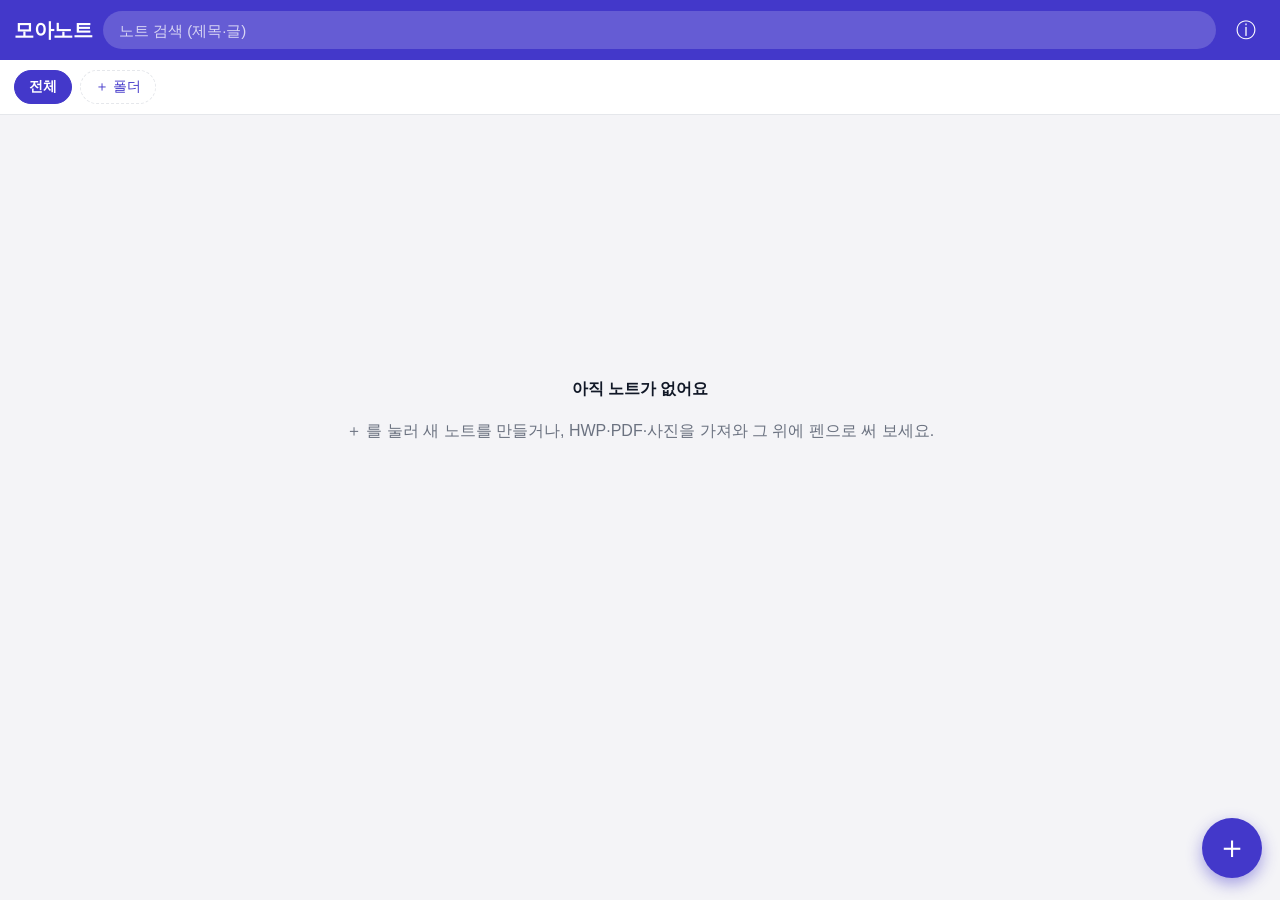
==== app/src/main/assets/www/index.html @ 16996567 "모아노트 1단계: 손글씨 노트 + HWP·PDF·사진 가져와 필기 + PDF 보내기 - 노트: 무지·줄·모눈·점 종이, 쪽 추가·지우기, 제목, 자동 저장(IndexedDB, 앱 " ====
<!doctype html>
<html lang="ko">
<head>
<meta charset="utf-8">
<meta name="viewport" content="width=device-width, initial-scale=1, maximum-scale=1, user-scalable=no, viewport-fit=cover">
<title>모아노트</title>
<link rel="stylesheet" href="app.css">
</head>
<body data-screen="home">

<!-- ===== 첫 화면: 노트 목록 ===== -->
<section id="home">
  <header class="bar">
    <h1>모아노트</h1>
    <div class="searchBox"><input id="search" type="search" placeholder="노트 검색 (제목·글)" aria-label="노트 검색"></div>
    <button id="infoBtn" class="ib" aria-label="앱 정보">ⓘ</button>
  </header>
  <nav id="folders" aria-label="폴더"></nav>
  <main id="grid" aria-live="polite"></main>
  <div id="emptyHome" hidden>
    <p><strong>아직 노트가 없어요</strong></p>
    <p class="muted">＋ 를 눌러 새 노트를 만들거나, HWP·PDF·사진을 가져와 그 위에 펜으로 써 보세요.</p>
  </div>
  <button id="fab" aria-label="새 노트">＋</button>
</section>

<!-- ===== 노트 편집 ===== -->
<section id="editor" hidden>
  <header class="bar ebar">
    <button id="back" class="ib" aria-label="목록으로">←</button>
    <input id="noteTitle" aria-label="노트 제목" maxlength="80">
    <button id="undo" class="ib" aria-label="되돌리기" disabled>↶</button>
    <button id="redo" class="ib" aria-label="다시 하기" disabled>↷</button>
    <button id="noteMenuBtn" class="ib" aria-label="노트 메뉴">⋮</button>
  </header>
  <nav id="tools" aria-label="도구">
    <button data-tool="pen" class="on"><svg viewBox="0 0 24 24"><path d="M3 21l4-1L19 8l-3-3L4 17z"/></svg><span>펜</span></button>
    <button data-tool="hl"><svg viewBox="0 0 24 24"><path d="M9 15l-4 4h6l1-1"/><path d="M8 14l7-9 4 4-9 7z"/></svg><span>형광펜</span></button>
    <button data-tool="eraser"><svg viewBox="0 0 24 24"><path d="M7 21h10"/><path d="M5 15l8-8 6 6-6 6H9z"/></svg><span>지우개</span></button>
    <button data-tool="text"><svg viewBox="0 0 24 24"><path d="M5 6V4h14v2"/><path d="M12 4v16"/><path d="M9 20h6"/></svg><span>글자</span></button>
    <button data-tool="scroll"><svg viewBox="0 0 24 24"><path d="M12 3v18"/><path d="M8 7l4-4 4 4"/><path d="M8 17l4 4 4-4"/></svg><span>넘기기</span></button>
    <span class="tsep"></span>
    <button id="penOnly" class="toggle" aria-pressed="false"><svg viewBox="0 0 24 24"><path d="M14 4l6 6-10 10H4v-6z"/><path d="M4 20l16-16" opacity=".35"/></svg><span>S펜만</span></button>
  </nav>
  <div id="penBar"></div>
  <main id="pages"></main>
</section>

<!-- 새로 만들기 -->
<div id="newSheet" class="sheet" hidden>
  <div class="box">
    <div class="title">새 노트</div>
    <div class="tpls">
      <button data-tpl="blank"><i class="tp blank"></i>무지</button>
      <button data-tpl="lined"><i class="tp lined"></i>줄 노트</button>
      <button data-tpl="grid"><i class="tp grid"></i>모눈</button>
      <button data-tpl="dots"><i class="tp dots"></i>점</button>
    </div>
    <div class="title sub">문서 가져오기</div>
    <button data-c="import" class="wide main">HWP · PDF · 사진 가져오기</button>
    <p class="muted small">가져온 문서의 쪽마다 노트 한 장이 되고, 그 위에 펜으로 쓸 수 있어요.</p>
    <button data-c="cancel" class="wide ghost">닫기</button>
  </div>
</div>

<!-- 노트 메뉴 (편집 화면 ⋮, 목록에서 길게 누르기) -->
<div id="noteMenu" class="sheet" hidden>
  <div class="box">
    <div class="title" id="noteMenuTitle">노트</div>
    <button data-c="share" class="wide main">PDF 로 보내기 (카톡·메일·삼성 노트…)</button>
    <button data-c="savePdf" class="wide">PDF 로 저장</button>
    <button data-c="addPage" class="wide editorOnly">빈 쪽 추가</button>
    <button data-c="delPage" class="wide editorOnly">지금 보는 쪽 지우기</button>
    <button data-c="move" class="wide">폴더 옮기기</button>
    <button data-c="rename" class="wide homeOnly">이름 바꾸기</button>
    <button data-c="delete" class="wide danger">노트 지우기</button>
    <button data-c="cancel" class="wide ghost">닫기</button>
  </div>
</div>

<!-- 글자 입력 / 이름 묻기 / 폴더 고르기 -->
<div id="askSheet" class="sheet" hidden>
  <div class="box">
    <div class="title" id="askTitle"></div>
    <input id="askInput" maxlength="80">
    <div id="askList"></div>
    <div class="row">
      <button data-c="cancel" class="ghost">취소</button>
      <button data-c="ok" class="main">확인</button>
    </div>
  </div>
</div>

<!-- 앱 정보·오픈소스 라이선스 -->
<div id="infoSheet" class="sheet" hidden>
  <div class="box">
    <div class="title">모아노트</div>
    <p class="small">손글씨 노트에 HWP·PDF·사진을 가져와 펜으로 쓰는 앱. 광고 없음 · 인터넷 권한 없음 · 노트는 이 휴대폰 안에만 저장돼요.</p>
    <p class="small muted">본 제품은 한글과컴퓨터의 한/글 문서 파일(.hwp) 공개 문서를 참고하여 개발하였습니다.</p>
    <button class="wide" data-doc="engine/LICENSE">HWP 엔진 rhwp (MIT)</button>
    <button class="wide" data-doc="engine/notices/THIRD_PARTY_LICENSES.md">rhwp 오픈소스 라이선스</button>
    <button class="wide" data-doc="pdfjs/LICENSE">PDF 엔진 pdf.js (Apache-2.0)</button>
    <pre id="docText" hidden></pre>
    <button data-c="cancel" class="wide ghost">닫기</button>
  </div>
</div>

<div id="toast" role="status" aria-live="polite"></div>
<div id="busy" hidden><div class="spin"></div><span id="busyText">잠시만요…</span></div>
<input type="file" id="fileInput" accept=".hwp,.hwpx,.pdf,image/*,application/pdf" multiple hidden>

<script type="module" src="app.js"></script>
</body>
</html>
---- app/src/main/assets/www/app.css ----
:root {
  --brand: #4338ca; --brand-2: #6366f1; --brand-soft: #eef2ff;
  --bg: #f4f4f7; --card: #ffffff; --fg: #111827; --muted: #6b7280; --line: #e5e7eb;
}
@media (prefers-color-scheme: dark) {
  :root { --bg: #0f1117; --card: #1a1d27; --fg: #e5e7eb; --muted: #9ca3af; --line: #2b2f3a; --brand-soft: #262a4a; }
}
* { box-sizing: border-box; }
html, body { margin: 0; height: 100%; background: var(--bg); color: var(--fg);
  font-family: -apple-system, "Noto Sans KR", "Apple SD Gothic Neo", sans-serif; -webkit-tap-highlight-color: transparent; }
body { overflow: hidden; }
section { position: fixed; inset: 0; display: flex; flex-direction: column; }
[hidden] { display: none !important; }
button { font: inherit; color: inherit; }
.muted { color: var(--muted); }
.small { font-size: 12.5px; line-height: 1.5; margin: 2px 0 6px; }

/* 위쪽 줄 */
.bar { flex: none; display: flex; align-items: center; gap: 10px; padding: 10px 14px; padding-top: max(10px, env(safe-area-inset-top));
  background: var(--brand); color: #fff; }
.bar h1 { margin: 0; font-size: 20px; letter-spacing: -0.3px; flex: none; }
.searchBox { flex: 1; min-width: 0; }
#search { width: 100%; height: 38px; border: 0; border-radius: 19px; padding: 0 16px; font-size: 15px; background: rgba(255,255,255,.18); color: #fff; outline: none; }
#search::placeholder { color: rgba(255,255,255,.75); }
.ib { flex: none; width: 40px; height: 40px; border: 0; border-radius: 10px; background: transparent; color: #fff; font-size: 20px; }
.ib:active { background: rgba(255,255,255,.2); }
.ib:disabled { opacity: .35; }

/* 폴더 */
#folders { flex: none; display: flex; gap: 8px; padding: 10px 14px; overflow-x: auto; scrollbar-width: none; background: var(--card); border-bottom: 1px solid var(--line); }
#folders::-webkit-scrollbar { display: none; }
.chip { flex: none; height: 34px; padding: 0 14px; border-radius: 17px; border: 1px solid var(--line); background: var(--card); font-size: 14px; white-space: nowrap; }
.chip.on { background: var(--brand); border-color: var(--brand); color: #fff; font-weight: 700; }
.chip.add { color: var(--brand); border-style: dashed; }

/* 노트 목록 */
#grid { flex: 1; overflow: auto; padding: 14px 12px 110px; display: grid; grid-template-columns: repeat(auto-fill, minmax(128px, 1fr)); gap: 12px; align-content: start; }
.card { display: flex; flex-direction: column; gap: 6px; padding: 0; border: 0; background: transparent; text-align: left; }
.thumb { aspect-ratio: 3 / 4; width: 100%; border-radius: 10px; background: #fff center / cover no-repeat; box-shadow: 0 1px 3px rgba(0,0,0,.18); position: relative; overflow: hidden; }
.thumb .kind { position: absolute; left: 6px; bottom: 6px; font-size: 10px; font-weight: 800; padding: 2px 6px; border-radius: 5px; background: var(--brand); color: #fff; }
.card .name { font-size: 14px; font-weight: 600; white-space: nowrap; overflow: hidden; text-overflow: ellipsis; }
.card .date { font-size: 11.5px; color: var(--muted); }
#emptyHome { position: absolute; top: 40%; left: 0; right: 0; text-align: center; padding: 0 30px; word-break: keep-all; line-height: 1.6; }
#fab { position: absolute; right: 18px; bottom: calc(22px + env(safe-area-inset-bottom)); width: 60px; height: 60px; border-radius: 30px; border: 0;
  background: var(--brand); color: #fff; font-size: 32px; box-shadow: 0 6px 16px rgba(67,56,202,.45); }

/* 편집: 제목·도구 */
.ebar { gap: 4px; padding-left: 6px; padding-right: 6px; }
#noteTitle { flex: 1; min-width: 0; height: 38px; border: 0; border-radius: 8px; padding: 0 10px; font-size: 16px; font-weight: 600; background: transparent; color: #fff; outline: none; }
#noteTitle:focus { background: rgba(255,255,255,.15); }
#tools { flex: none; display: flex; gap: 2px; padding: 4px 6px; background: var(--card); border-bottom: 1px solid var(--line); overflow-x: auto; scrollbar-width: none; }
#tools::-webkit-scrollbar { display: none; }
#tools button { flex: none; display: flex; flex-direction: column; align-items: center; gap: 2px; min-width: 56px; padding: 5px 6px; border: 0; border-radius: 10px; background: transparent; color: var(--muted); font-size: 11.5px; }
#tools svg { width: 22px; height: 22px; fill: none; stroke: currentColor; stroke-width: 1.8; stroke-linecap: round; stroke-linejoin: round; }
#tools button.on, #tools button[aria-pressed="true"] { background: var(--brand-soft); color: var(--brand); font-weight: 700; }
.tsep { flex: none; width: 1px; margin: 6px 4px; background: var(--line); }
#penBar { flex: none; display: flex; align-items: center; gap: 8px; padding: 6px 12px; background: var(--card); border-bottom: 1px solid var(--line); overflow-x: auto; scrollbar-width: none; }
#penBar:empty { display: none; }
#penBar .pc { flex: none; width: 30px; height: 30px; border-radius: 50%; border: 3px solid transparent; background: var(--c); box-shadow: inset 0 0 0 1px rgba(0,0,0,.15); }
#penBar .pc.on { border-color: #fff; box-shadow: 0 0 0 2px var(--brand); }
#penBar .pw { flex: none; width: 38px; height: 30px; border-radius: 8px; border: 0; background: var(--bg); display: flex; align-items: center; justify-content: center; }
#penBar .pw i { display: block; width: 20px; border-radius: 3px; background: var(--fg); }
#penBar .pw.on { background: var(--brand-soft); outline: 2px solid var(--brand); }
#penBar .vsep { flex: none; width: 1px; height: 22px; background: var(--line); }
#penBar .hint { font-size: 12.5px; color: var(--muted); white-space: nowrap; }

/* 쪽 */
#pages { flex: 1; overflow: auto; -webkit-overflow-scrolling: touch; padding: 14px 0 40vh; display: flex; flex-direction: column; align-items: center; gap: 14px; }
.page { position: relative; flex: none; background: #fff; box-shadow: 0 1px 4px rgba(0,0,0,.25); }
.page canvas { position: absolute; inset: 0; width: 100%; height: 100%; }
.page canvas.ink { touch-action: none; }
body.penOnly .page canvas.ink, body[data-tool="scroll"] .page canvas.ink { touch-action: pan-x pan-y; }
.page .pno { position: absolute; right: 4px; bottom: -18px; font-size: 11px; color: var(--muted); }
.addPage { flex: none; padding: 12px 22px; border: 1.5px dashed var(--line); border-radius: 12px; background: transparent; color: var(--muted); font-size: 14px; }
/* 글자 상자 */
.tbox { position: absolute; min-width: 40px; min-height: 1.4em; padding: 2px 4px; outline: none; white-space: pre-wrap; word-break: break-word; line-height: 1.35;
  color: #111827; font-family: "Noto Sans KR", sans-serif; z-index: 3; }
.tbox:focus { outline: 1.5px dashed var(--brand-2); background: rgba(238,242,255,.6); }
body:not([data-tool="text"]) .tbox { pointer-events: none; }

/* 아래에서 올라오는 창 */
.sheet { position: fixed; inset: 0; background: rgba(0,0,0,.38); display: flex; align-items: flex-end; justify-content: center; z-index: 20; }
.sheet .box { width: 100%; max-width: 520px; max-height: 88vh; overflow: auto; background: var(--card); color: var(--fg); border-radius: 18px 18px 0 0;
  padding: 16px 16px calc(16px + env(safe-area-inset-bottom)); display: flex; flex-direction: column; gap: 8px; }
.sheet .title { font-weight: 800; font-size: 17px; margin-bottom: 2px; }
.sheet .title.sub { font-size: 14px; margin-top: 8px; color: var(--muted); }
.sheet button.wide, .sheet .row button { height: 48px; border-radius: 12px; border: 0; background: var(--bg); font-size: 15.5px; }
.sheet button.main { background: var(--brand); color: #fff; font-weight: 700; }
.sheet button.ghost { background: transparent; color: var(--muted); }
.sheet button.danger { color: #dc2626; }
.sheet .row { display: flex; gap: 8px; }
.sheet .row button { flex: 1; }
body[data-screen="home"] .editorOnly, body[data-screen="editor"] .homeOnly { display: none; }
.tpls { display: grid; grid-template-columns: repeat(4, 1fr); gap: 10px; }
.tpls button { display: flex; flex-direction: column; align-items: center; gap: 6px; border: 0; background: transparent; font-size: 13px; }
.tp { display: block; width: 100%; aspect-ratio: 3 / 4; border-radius: 8px; background-color: #fff; box-shadow: 0 1px 3px rgba(0,0,0,.25); }
.tp.lined { background-image: repeating-linear-gradient(#fff 0 9px, #c7d2fe 9px 10px); }
.tp.grid { background-image: linear-gradient(#e0e7ff 1px, transparent 1px), linear-gradient(90deg, #e0e7ff 1px, transparent 1px); background-size: 8px 8px; }
.tp.dots { background-image: radial-gradient(#a5b4fc 1px, transparent 1.2px); background-size: 8px 8px; }
#askInput { height: 46px; border-radius: 10px; border: 1px solid var(--line); padding: 0 12px; font-size: 16px; background: var(--bg); color: var(--fg); }
#askList { display: flex; flex-direction: column; gap: 6px; }
#askList button { height: 44px; border-radius: 10px; border: 1px solid var(--line); background: var(--card); text-align: left; padding: 0 14px; }
#askList button.on { border-color: var(--brand); color: var(--brand); font-weight: 700; }

#toast { position: fixed; left: 50%; bottom: calc(96px + env(safe-area-inset-bottom)); transform: translateX(-50%); max-width: 90vw;
  background: rgba(17,24,39,.92); color: #fff; padding: 10px 16px; border-radius: 10px; font-size: 14px; opacity: 0; transition: opacity .2s; pointer-events: none; word-break: keep-all; z-index: 40; }
#toast.show { opacity: 1; }
#busy { position: fixed; inset: 0; background: rgba(0,0,0,.35); display: flex; align-items: center; justify-content: center; gap: 10px; color: #fff; z-index: 50; }
.spin { width: 26px; height: 26px; border: 3px solid rgba(255,255,255,.4); border-top-color: #fff; border-radius: 50%; animation: spin 1s linear infinite; }
@keyframes spin { to { transform: rotate(360deg); } }
#docText { max-height: 45vh; overflow: auto; white-space: pre-wrap; word-break: break-word; font-size: 11.5px; background: var(--bg); padding: 10px; border-radius: 8px; margin: 0; }
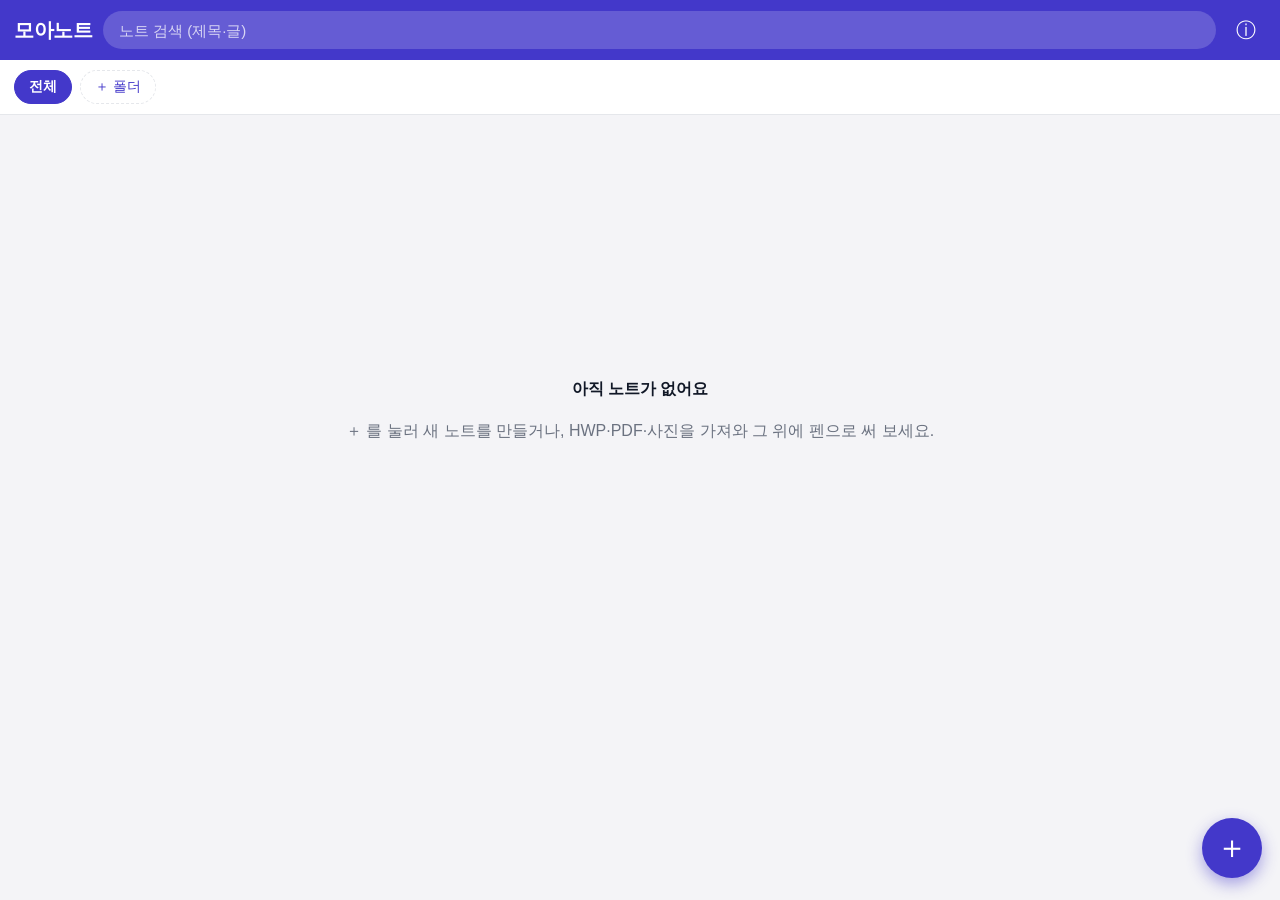
==== commit e289266d: "HWP 원본 글자 고치기: 앱 안 HWP 편집기로 고치고 쪽 그림 갱신(필기 유지), HWP 로 저장 Co-Authored-By: Claude Opus 5.5 <noreply@an" ====
--- a/app/src/main/assets/www/index.html
+++ b/app/src/main/assets/www/index.html
@@ -67,7 +67,9 @@
 <div id="noteMenu" class="sheet" hidden>
   <div class="box">
     <div class="title" id="noteMenuTitle">노트</div>
-    <button data-c="share" class="wide main">PDF 로 보내기 (카톡·메일·삼성 노트…)</button>
+    <button data-c="editHwp" class="wide main hwpOnly">원본 글자 고치기 (HWP 편집)</button>
+    <button data-c="saveHwp" class="wide hwpOnly">HWP 로 저장 (고친 원본)</button>
+    <button data-c="share" class="wide">PDF 로 보내기 (카톡·메일·삼성 노트…)</button>
     <button data-c="savePdf" class="wide">PDF 로 저장</button>
     <button data-c="addPage" class="wide editorOnly">빈 쪽 추가</button>
     <button data-c="delPage" class="wide editorOnly">지금 보는 쪽 지우기</button>
--- a/app/src/main/assets/www/app.css
+++ b/app/src/main/assets/www/app.css
@@ -65,7 +65,8 @@
 #penBar .hint { font-size: 12.5px; color: var(--muted); white-space: nowrap; }
 
 /* 쪽 */
-#pages { flex: 1; overflow: auto; -webkit-overflow-scrolling: touch; padding: 14px 0 40vh; display: flex; flex-direction: column; align-items: center; gap: 14px; }
+/* safe center: 확대해서 화면보다 넓어져도 왼쪽이 잘리지 않고 스크롤됨 */
+#pages { flex: 1; overflow: auto; -webkit-overflow-scrolling: touch; padding: 14px 10px 40vh; display: flex; flex-direction: column; align-items: safe center; gap: 14px; }
 .page { position: relative; flex: none; background: #fff; box-shadow: 0 1px 4px rgba(0,0,0,.25); }
 .page canvas { position: absolute; inset: 0; width: 100%; height: 100%; }
 .page canvas.ink { touch-action: none; }
@@ -109,3 +110,6 @@
 .spin { width: 26px; height: 26px; border: 3px solid rgba(255,255,255,.4); border-top-color: #fff; border-radius: 50%; animation: spin 1s linear infinite; }
 @keyframes spin { to { transform: rotate(360deg); } }
 #docText { max-height: 45vh; overflow: auto; white-space: pre-wrap; word-break: break-word; font-size: 11.5px; background: var(--bg); padding: 10px; border-radius: 8px; margin: 0; }
+
+/* HWP 원본 글자 고치기: HWP 편집기를 화면 전체에 띄움 */
+#hwpFrame { position: fixed; inset: 0; width: 100%; height: 100%; border: 0; background: var(--bg); z-index: 30; }
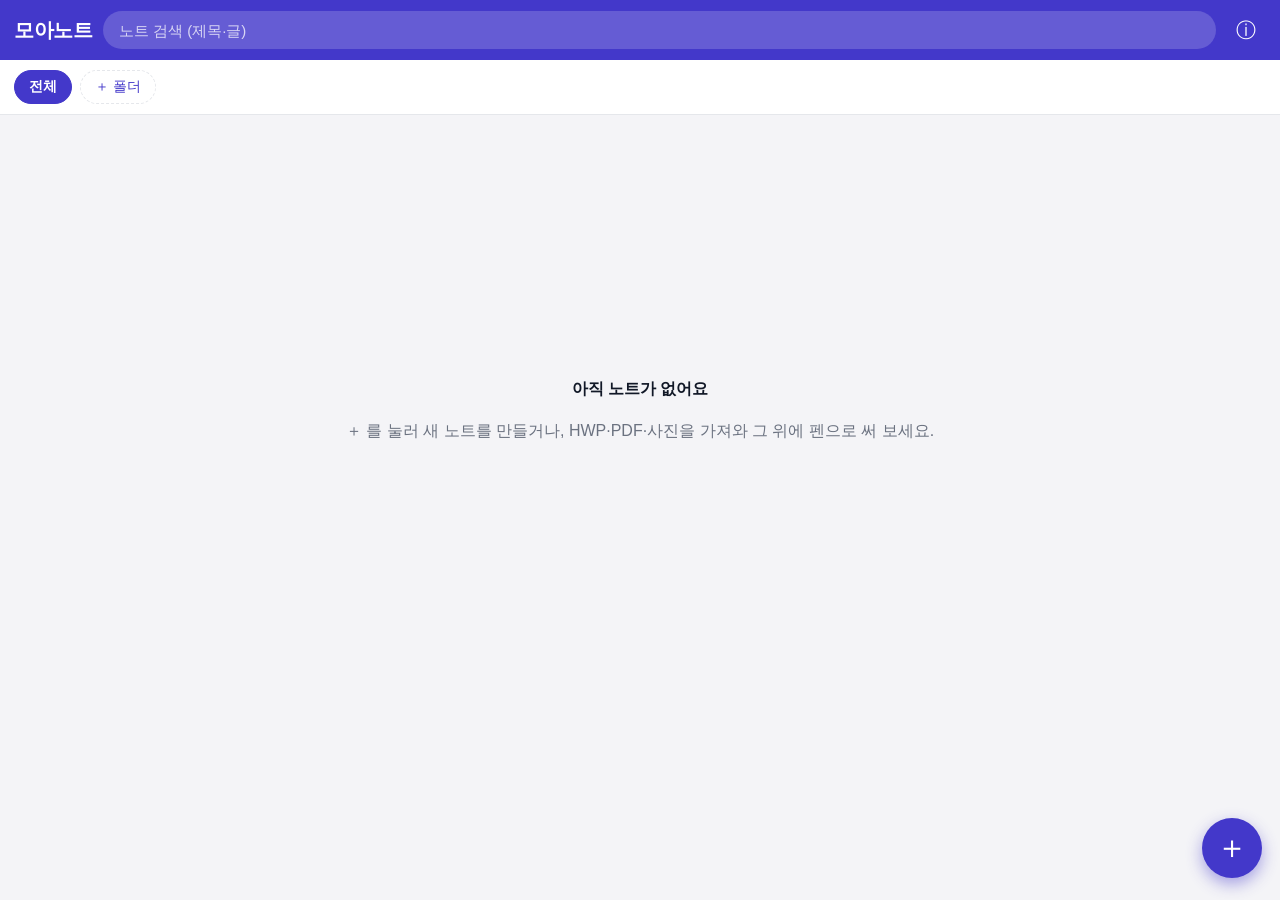
==== commit c306d21c: "HWP 노트 도구 줄에 "HWP 고치기" 버튼, 예전에 가져온 노트는 원본 파일을 골라 연결 Co-Authored-By: Claude Opus 5.5 <noreply@anthrop" ====
--- a/app/src/main/assets/www/index.html
+++ b/app/src/main/assets/www/index.html
@@ -39,6 +39,7 @@
     <button data-tool="eraser"><svg viewBox="0 0 24 24"><path d="M7 21h10"/><path d="M5 15l8-8 6 6-6 6H9z"/></svg><span>지우개</span></button>
     <button data-tool="text"><svg viewBox="0 0 24 24"><path d="M5 6V4h14v2"/><path d="M12 4v16"/><path d="M9 20h6"/></svg><span>글자</span></button>
     <button data-tool="scroll"><svg viewBox="0 0 24 24"><path d="M12 3v18"/><path d="M8 7l4-4 4 4"/><path d="M8 17l4 4 4-4"/></svg><span>넘기기</span></button>
+    <button id="hwpEdit" hidden><svg viewBox="0 0 24 24"><path d="M4 5h16v14H4z"/><path d="M8 9v6"/><path d="M12 9h4"/><path d="M12 12h4"/><path d="M12 15h3"/></svg><span>HWP 고치기</span></button>
     <span class="tsep"></span>
     <button id="penOnly" class="toggle" aria-pressed="false"><svg viewBox="0 0 24 24"><path d="M14 4l6 6-10 10H4v-6z"/><path d="M4 20l16-16" opacity=".35"/></svg><span>S펜만</span></button>
   </nav>
--- a/app/src/main/assets/www/app.css
+++ b/app/src/main/assets/www/app.css
@@ -70,7 +70,8 @@
 .page { position: relative; flex: none; background: #fff; box-shadow: 0 1px 4px rgba(0,0,0,.25); }
 .page canvas { position: absolute; inset: 0; width: 100%; height: 100%; }
 .page canvas.ink { touch-action: none; }
-body.penOnly .page canvas.ink, body[data-tool="scroll"] .page canvas.ink { touch-action: pan-x pan-y; }
+/* S펜만 모드에서도 none: 손가락 넘기기는 app.js 가 직접 처리 (펜으로 쓸 때 화면이 같이 움직이지 않게) */
+body[data-tool="scroll"] .page canvas.ink { touch-action: pan-x pan-y; }
 .page .pno { position: absolute; right: 4px; bottom: -18px; font-size: 11px; color: var(--muted); }
 .addPage { flex: none; padding: 12px 22px; border: 1.5px dashed var(--line); border-radius: 12px; background: transparent; color: var(--muted); font-size: 14px; }
 /* 글자 상자 */
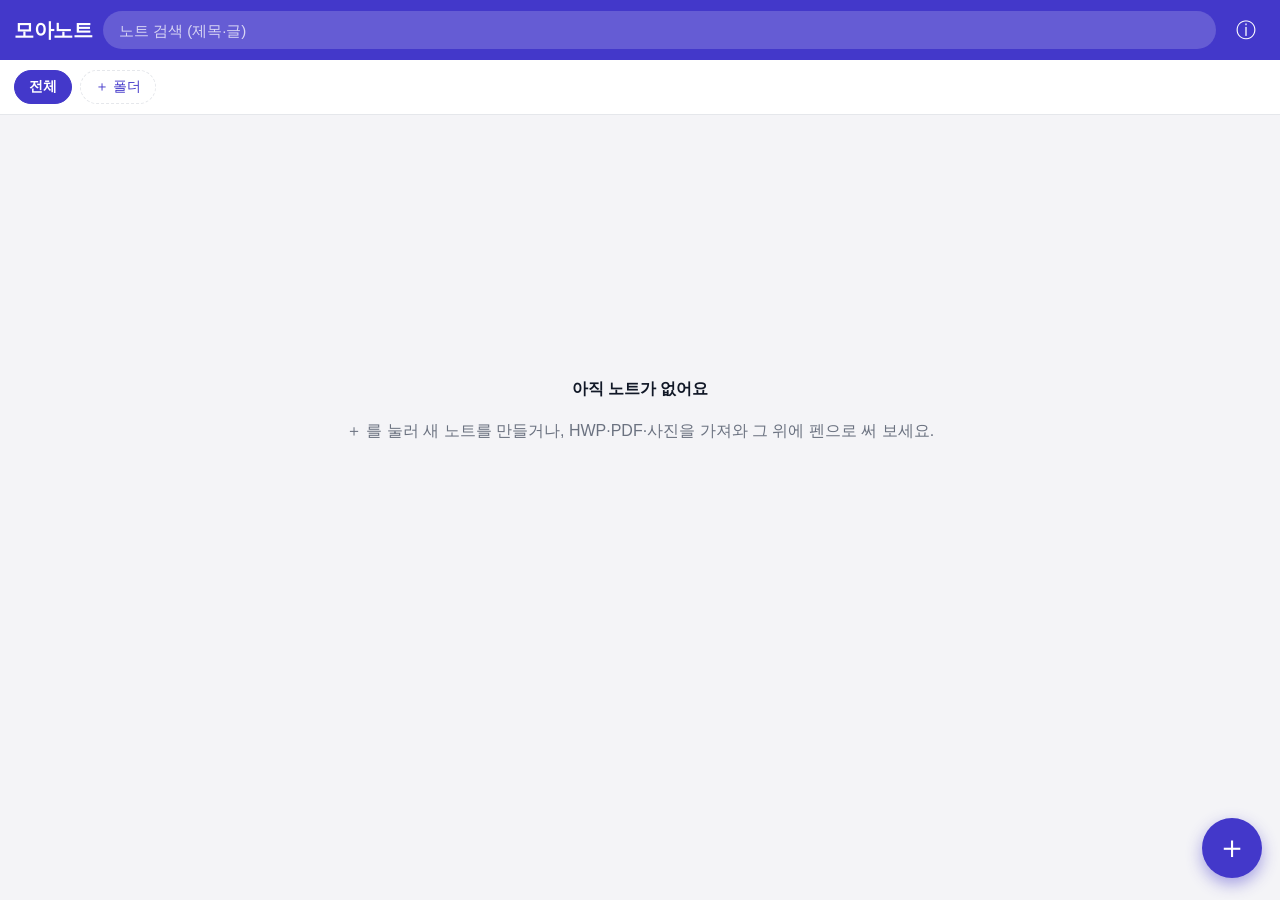
==== commit 673dba4c: "삼성 노트 .sdocx 가져오기: 본문 글자와 쪽 수 (손글씨 획은 다음 단계) Co-Authored-By: Claude Opus 5.5 <noreply@anthropic.com>" ====
--- a/app/src/main/assets/www/index.html
+++ b/app/src/main/assets/www/index.html
@@ -58,7 +58,7 @@
       <button data-tpl="dots"><i class="tp dots"></i>점</button>
     </div>
     <div class="title sub">문서 가져오기</div>
-    <button data-c="import" class="wide main">HWP · PDF · 사진 가져오기</button>
+    <button data-c="import" class="wide main">HWP · PDF · 사진 · 삼성 노트 가져오기</button>
     <p class="muted small">가져온 문서의 쪽마다 노트 한 장이 되고, 그 위에 펜으로 쓸 수 있어요.</p>
     <button data-c="cancel" class="wide ghost">닫기</button>
   </div>
@@ -110,7 +110,7 @@
 
 <div id="toast" role="status" aria-live="polite"></div>
 <div id="busy" hidden><div class="spin"></div><span id="busyText">잠시만요…</span></div>
-<input type="file" id="fileInput" accept=".hwp,.hwpx,.pdf,image/*,application/pdf" multiple hidden>
+<input type="file" id="fileInput" accept=".hwp,.hwpx,.pdf,.sdocx,image/*,application/pdf" multiple hidden>
 
 <script type="module" src="app.js"></script>
 </body>
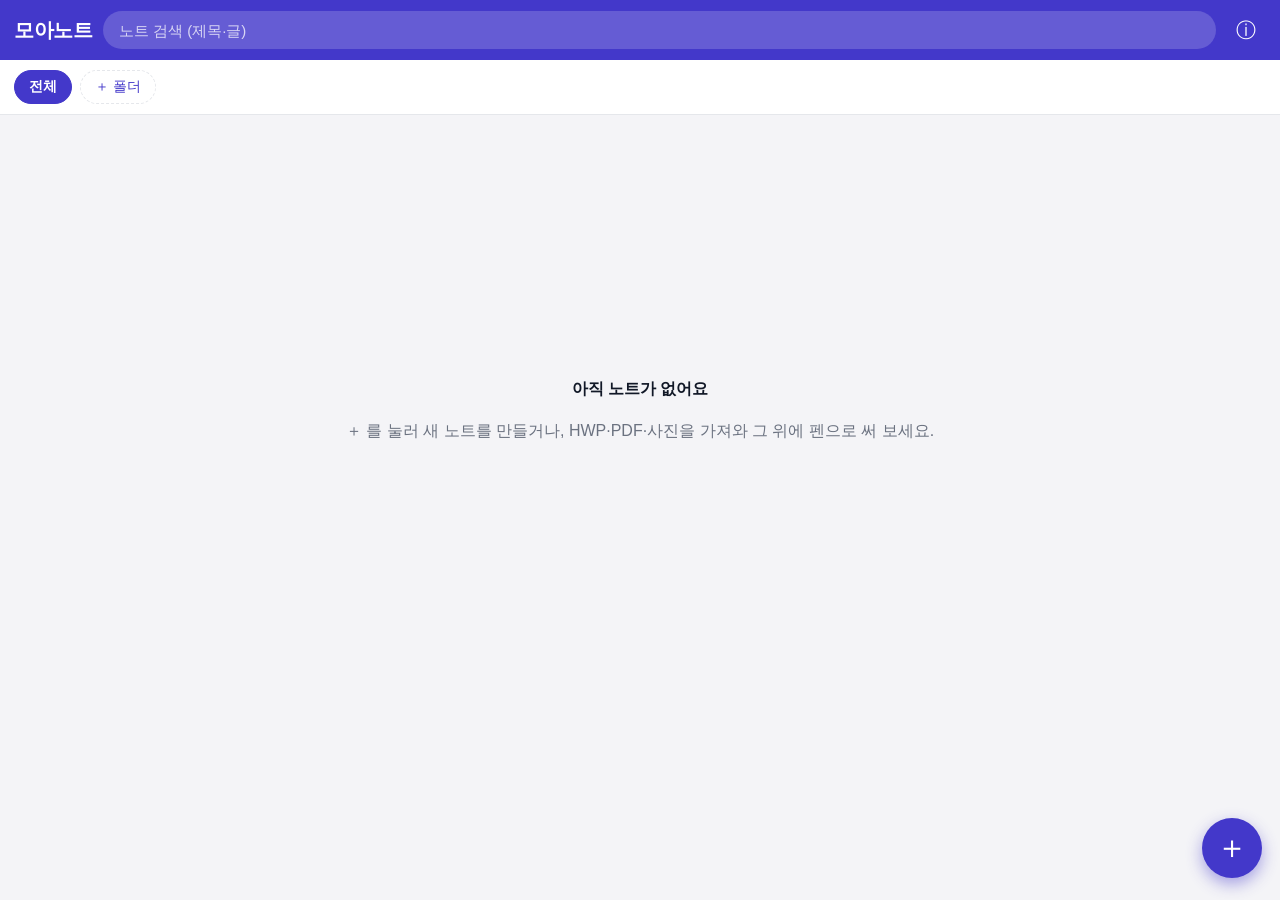
==== commit 81905721: "Built-in user manual (works offline) The manual and its pictures are bundled under www/manual/ and o" ====
--- a/app/src/main/assets/www/index.html
+++ b/app/src/main/assets/www/index.html
@@ -98,6 +98,7 @@
 <div id="infoSheet" class="sheet" hidden>
   <div class="box">
     <div class="title">모아노트</div>
+    <button class="wide" id="manualBtn">📖 사용 설명서</button>
     <p class="small">손글씨 노트에 HWP·PDF·사진을 가져와 펜으로 쓰는 앱. 광고 없음 · 인터넷 권한 없음 · 노트는 이 휴대폰 안에만 저장돼요.</p>
     <p class="small muted">본 제품은 한글과컴퓨터의 한/글 문서 파일(.hwp) 공개 문서를 참고하여 개발하였습니다.</p>
     <button class="wide" data-doc="engine/LICENSE">HWP 엔진 rhwp (MIT)</button>
